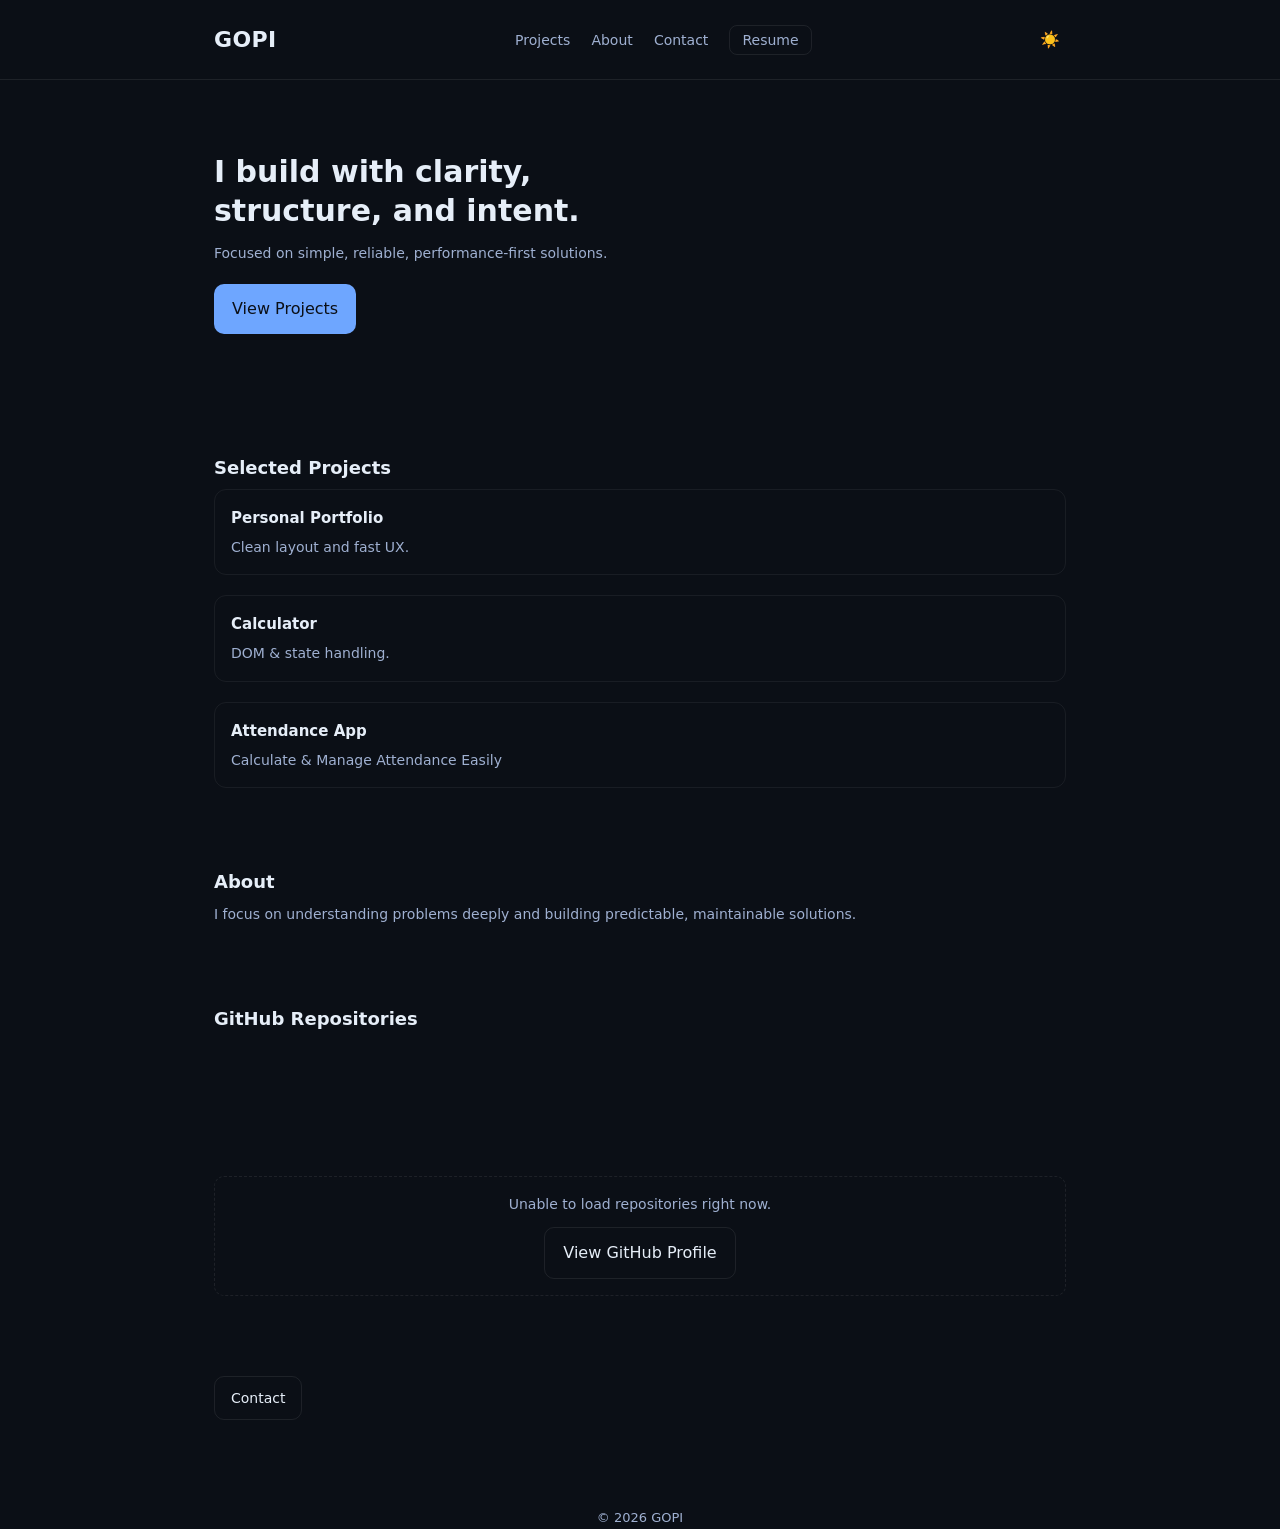
==== index.html @ 7508ec6d "Update download link for Attendance App" ====
<!DOCTYPE html>
<html lang="en">

<head>
  <meta charset="UTF-8" />
  <meta name="viewport" content="width=device-width, initial-scale=1.0" />

  <title>GOPI — Portfolio</title>

  <!-- SEO -->
  <meta name="description" content="Portfolio of GOPI — clean, structured web development and problem-solving." />
  <meta name="robots" content="index, follow" />

  <!-- CSS (non-blocking) -->
  <link rel="preload" href="style.css" as="style" onload="this.rel='stylesheet'">
  <noscript>
    <link rel="stylesheet" href="style.css">
  </noscript>
</head>

<body class="dark">

  <header class="site-header">
    <div class="container header-row">

      <div class="brand">
        <h1>GOPI</h1>
      </div>

      <!-- Desktop Nav -->
      <nav class="nav desktop-nav">
        <a href="#projects">Projects</a>
        <a href="#about">About</a>
        <a href="#contact">Contact</a>
        <a id="resumeDownload" href="resume.html" class="resume-link">Resume</a>
      </nav>

      <div class="header-actions">
        <!-- Desktop theme toggle -->
        <button id="themeToggle" class="icon-btn desktop-only" aria-label="Toggle theme">☀️</button>

        <!-- Mobile menu toggle -->
        <button id="menuToggle" class="icon-btn mobile-only" aria-label="Open menu" aria-expanded="false">
          ☰
        </button>
      </div>
    </div>
  </header>

  <!-- Mobile Menu -->
  <nav id="mobileMenu" class="mobile-menu" aria-hidden="true">
    <a href="#projects">Projects</a>
    <a href="#about">About</a>
    <a href="#contact">Contact</a>
    <a href="resume.html">Resume</a>
    <!-- Mobile theme toggle -->
    <button id="mobileThemeToggle" class="mobile-theme-toggle" aria-label="Toggle theme">Toggle Theme

    </button>
  </nav>


  <main class="container">

    <section class="hero">
      <h2>I build with clarity,<br>structure, and intent.</h2>
      <p class="hero-sub">Focused on simple, reliable, performance-first solutions.</p>
      <a class="btn" href="#projects">View Projects</a>
    </section>

    <section id="projects" class="section">
      <h3>Selected Projects</h3>

      <div class="project-list">

        <article class="project" tabindex="0" data-title="Personal Portfolio"
          data-desc="Minimalist portfolio with performance-first approach." data-tech="HTML, CSS, JavaScript"
          data-images='["images/portfolio01.png","images/portfolio02.png"]' data-live="https://ursgill.github.io/"
          data-repo="https://github.com/ursGill/ursGill.github.io">
          <h4>Personal Portfolio</h4>
          <p class="short">Clean layout and fast UX.</p>
        </article>

        <article class="project" tabindex="0" data-title="Calculator"
          data-desc="JavaScript calculator focused on logic clarity." data-tech="JavaScript"
          data-images='["images/calc01.png"]' data-live="https://ursgill.github.io/calc/"
          data-repo="https://github.com/ursGill/calc">
          <h4>Calculator</h4>
          <p class="short">DOM & state handling.</p>
        </article>

        <article class="project" tabindex="0" data-title="My App" data-desc="App for managing attendance" data-tech="Flutter"
          data-images='' data-live="" data-repo="https://github.com/ursGill/Attend_Cllg_android_app"
          data-download="https://github.com/ursGill/Attend_Cllg_android_app/releases/download/v1.1.0/cllg_attend.v0.1.apk">
          <h4>Attendance App</h4>
          <p class="short">Calculate & Manage Attendance Easily</p>
        </article>

      </div>
    </section>

    <section id="about" class="section">
      <h3>About</h3>
      <p>I focus on understanding problems deeply and building predictable, maintainable solutions.</p>
    </section>

    <section id="repos" class="section muted">
      <h3>GitHub Repositories</h3>
      <div id="reposList" class="repo-grid"></div>
      <div id="reposFallback" class="repos-fallback" hidden>
        <p>Unable to load repositories right now.</p>
        <a href="https://github.com/ursGill" target="_blank" rel="noopener" class="btn outline">
          View GitHub Profile
        </a>
      </div>

    </section>

    <section id="contact" class="section">
      <!-- <h3>Contact</h3> -->
      <a class="btn secondary" href="mailto:gopi@gmail.com">
        Contact
      </a>


    </section>

  </main>

  <footer class="site-footer">
    © <span id="yr"></span> GOPI
  </footer>

  <!-- MODAL -->
  <div id="projectModal" class="modal" aria-hidden="true">
    <div class="modal-overlay" data-close></div>
    <div class="modal-panel">
      <button class="modal-close" data-close>  ✕
</button>
      <div class="modal-content">
        <div class="modal-left">
          <img id="modalImage" alt="" />
          <div class="modal-image-controls">
            <button id="prevImage">◀</button>
            <button id="nextImage">▶</button>
          </div>
        </div>
        <div class="modal-right">
          <h3 id="modalTitle"></h3>
          <p id="modalDesc"></p>
          <p><strong>Tech:</strong> <span id="modalTech"></span></p>


          <a id="modalLive" class="btn" target="_blank">Live</a>
          <a id="modalRepo" class="btn outline" target="_blank">Repo</a>
          <a id="modalDownload" class="btn" target="_blank" rel="noopener">
            App
          </a>

        </div>
      </div>
    </div>
  </div>

  <script src="script.js" defer></script>
</body>

</html>
---- style.css ----
/* ==========================
   Theme Variables
========================== */

:root {
  --bg: #0b0f16;
  --surface: #0f1720;
  --text: #e6eef8;
  --muted: #9fb0d1;
  --accent: #6ea6ff;
  --border: rgba(255,255,255,0.08);
}

/* Light theme */
body.light {
  --bg: #f7f8fb;
  --surface: #ffffff;
  --text: #1c2430;
  --muted: #5f6b7a;
  --accent: #2b6ef6;
}

/* ==========================
   Base Reset
========================== */

* {
  box-sizing: border-box;
  margin: 0;
  padding: 0;
}

html {
  font-size: 15px; /* mobile base */
}

@media (min-width: 768px) {
  html {
    font-size: 16px;
  }
}

body {
  background: var(--bg);
  color: var(--text);
  font-family: system-ui, -apple-system, BlinkMacSystemFont, sans-serif;
  line-height: 1.6;
  -webkit-text-size-adjust: 100%;
}

/* ==========================
   Layout
========================== */

.container {
  max-width: 900px;
  margin: 0 auto;
  padding: 24px;
}

/* ==========================
   Header
========================== */

.site-header {
  position: sticky;
  top: 0;
  z-index: 100;
  background: var(--bg);
  border-bottom: 1px solid var(--border);
}

.header-row {
  display: flex;
  align-items: center;
  justify-content: space-between;
  min-height: 56px;
}

.brand h1 {
  font-size: 21px;
  font-weight: 600;
  letter-spacing: 0.4px;
  line-height: 1;
}

@media (min-width: 768px) {
  .brand h1 {
    font-size: 22px;
  }
}

/* Navigation (desktop) */
.desktop-nav a {
  color: var(--muted);
  text-decoration: none;
  margin-left: 16px;
  font-size: 14px;
}

.desktop-nav a:hover {
  color: var(--text);
}

/* Header actions */
.header-actions {
  display: flex;
  align-items: center;
  gap: 10px;
}

.icon-btn {
  background: transparent;
  border: 0;
  color: var(--text);
  font-size: 16px;
  padding: 6px;
  cursor: pointer;
}

/* ==========================
   Hero
========================== */

.hero {
  padding: 48px 0 40px;
  max-width: 700px;
}

.hero h2 {
  font-size: clamp(22px, 5vw, 30px);
  line-height: 1.3;
  margin-bottom: 12px;
}

.hero-sub {
  font-size: 14px;
  color: var(--muted);
  margin-bottom: 20px;
}

/* ==========================
   Buttons
========================== */

.btn {
  display: inline-block;
  background: var(--accent);
  color: #0b0f16;
  padding: 12px 18px;
  border-radius: 10px;
  text-decoration: none;
  font-weight: 500;
}

.btn.outline {
  background: transparent;
  color: var(--text);
  border: 1px solid var(--border);
}

/* ==========================
   Sections
========================== */

.section {
  margin-top: 56px;
}

@media (min-width: 768px) {
  .section {
    margin-top: 80px;
  }
}

.section-header h3,
.section > h3 {
  font-size: 18px;
  margin-bottom: 6px;
}

.section-sub {
  font-size: 14px;
  color: var(--muted);
}

/* ==========================
   Projects
========================== */

.project-list {
  display: grid;
  gap: 20px;
}

.project {
  border: 1px solid var(--border);
  border-color: rgba(255,255,255,0.06);
  padding: 16px;
  border-radius: 12px;
  cursor: pointer;
}

.project h4 {
  font-size: 15px;
  margin-bottom: 6px;
}

.project .short {
  font-size: 14px;
  color: var(--muted);
}

.project:focus {
  outline: 2px solid var(--accent);
}

/* ==========================
   About
========================== */

#about p {
  font-size: 14px;
  color: var(--muted);
  max-width: 680px;
}

/* ==========================
   Repositories
========================== */

.repo-grid {
  display: grid;
  gap: 16px;
  min-height: 120px;
}

.repo-card {
  border: 1px solid var(--border);
  padding: 14px;
  border-radius: 10px;
}

.repo-card p {
  font-size: 14px;
  color: var(--muted);
}

/* ==========================
   Footer
========================== */

.site-footer {
  text-align: center;
  margin-top: 64px;
  font-size: 13px;
  color: var(--muted);
}

/* ==========================
   Modal
========================== */

.modal {
  position: fixed;
  inset: 0;
  display: none;
  align-items: center;
  justify-content: center;
  z-index: 200;
}

.modal[aria-hidden="false"] {
  display: flex;
}

.modal-panel {
  background: var(--surface);
  padding: 20px;
  border-radius: 14px;
  max-width: 900px;
  width: 95%;
}

.modal-left img {
  max-width: 100%;
}

.modal-actions {
  display: flex;
  gap: 10px;
  flex-wrap: wrap;
}

.modal-actions .btn {
  font-size: 14px;
  padding: 10px 16px;
  border-radius: 10px;
  line-height: 1;
  display: inline-flex;
  align-items: center;
  justify-content: center;
  min-height: 40px; /* ensures equal height */
}

/* ==========================
   Modal Close Button
========================== */

.modal-close {
  position: absolute;
  top: 180px;
  right: 16px;
  background: transparent;
  border: 0;
  font-size: 20px;
  color: var(--muted);
  cursor: pointer;
  line-height: 1;
  padding: 6px;
  border-radius: 8px;
}

.modal-close:hover {
  color: var(--text);
  background: rgba(255,255,255,0.06);
}

body.light .modal-close:hover {
  background: rgba(0,0,0,0.06);
}


/* ==========================
   Resume Link
========================== */

.resume-link {
  margin-left: 16px;
  padding: 6px 12px;
  border: 1px solid var(--border);
  border-radius: 8px;
  font-size: 13px;
}

.resume-link:hover {
  color: var(--text);
  border-color: var(--accent);
}

/* ==========================
   Mobile Navigation
========================== */

.mobile-only {
  display: none;
}

.desktop-only {
  display: inline-block;
}

.mobile-menu {
  display: none;
  flex-direction: column;
  gap: 14px;
  padding: 20px;
  background: var(--surface);
  border-bottom: 1px solid var(--border);
}

.mobile-menu a {
  font-size: 15px;
  color: var(--text);
  text-decoration: none;
}

/* Mobile theme toggle */
.mobile-theme-toggle {
  margin-top: 10px;
  padding: 10px 12px;
  border: 1px solid var(--border);
  border-radius: 8px;
  background: transparent;
  color: var(--text);
  font-size: 14px;
  cursor: pointer;
}

/* ==========================
   Mobile Adjustments
========================== */

@media (max-width: 720px) {

  .desktop-nav {
    display: none;
  }

  .mobile-only {
    display: inline-block;
  }

  .desktop-only {
    display: none;
  }

  .mobile-menu[aria-hidden="false"] {
    display: flex;
  }

  .site-header {
    padding: 6px 0;
  }

  .brand h1 {
    font-size: 16px;
  }

  .hero {
    padding: 44px 0 36px;
  }
}

.repos-fallback {
  margin-top: 16px;
  padding: 16px;
  border: 1px dashed var(--border);
  border-radius: 10px;
  text-align: center;
}

.repos-fallback p {
  font-size: 14px;
  color: var(--muted);
  margin-bottom: 12px;
}
.btn.secondary {
  background: transparent;
  color: var(--text);
  border: 1px solid var(--border);
  padding: 10px 16px;     /* slightly bigger */
  font-size: 14px;        /* more presence */
  border-radius: 10px;
  font-weight: 500;
}

.btn.secondary:hover {
  border-color: var(--accent);
  color: var(--text);
}
---- style.css ----
/* ==========================
   Theme Variables
========================== */

:root {
  --bg: #0b0f16;
  --surface: #0f1720;
  --text: #e6eef8;
  --muted: #9fb0d1;
  --accent: #6ea6ff;
  --border: rgba(255,255,255,0.08);
}

/* Light theme */
body.light {
  --bg: #f7f8fb;
  --surface: #ffffff;
  --text: #1c2430;
  --muted: #5f6b7a;
  --accent: #2b6ef6;
}

/* ==========================
   Base Reset
========================== */

* {
  box-sizing: border-box;
  margin: 0;
  padding: 0;
}

html {
  font-size: 15px; /* mobile base */
}

@media (min-width: 768px) {
  html {
    font-size: 16px;
  }
}

body {
  background: var(--bg);
  color: var(--text);
  font-family: system-ui, -apple-system, BlinkMacSystemFont, sans-serif;
  line-height: 1.6;
  -webkit-text-size-adjust: 100%;
}

/* ==========================
   Layout
========================== */

.container {
  max-width: 900px;
  margin: 0 auto;
  padding: 24px;
}

/* ==========================
   Header
========================== */

.site-header {
  position: sticky;
  top: 0;
  z-index: 100;
  background: var(--bg);
  border-bottom: 1px solid var(--border);
}

.header-row {
  display: flex;
  align-items: center;
  justify-content: space-between;
  min-height: 56px;
}

.brand h1 {
  font-size: 21px;
  font-weight: 600;
  letter-spacing: 0.4px;
  line-height: 1;
}

@media (min-width: 768px) {
  .brand h1 {
    font-size: 22px;
  }
}

/* Navigation (desktop) */
.desktop-nav a {
  color: var(--muted);
  text-decoration: none;
  margin-left: 16px;
  font-size: 14px;
}

.desktop-nav a:hover {
  color: var(--text);
}

/* Header actions */
.header-actions {
  display: flex;
  align-items: center;
  gap: 10px;
}

.icon-btn {
  background: transparent;
  border: 0;
  color: var(--text);
  font-size: 16px;
  padding: 6px;
  cursor: pointer;
}

/* ==========================
   Hero
========================== */

.hero {
  padding: 48px 0 40px;
  max-width: 700px;
}

.hero h2 {
  font-size: clamp(22px, 5vw, 30px);
  line-height: 1.3;
  margin-bottom: 12px;
}

.hero-sub {
  font-size: 14px;
  color: var(--muted);
  margin-bottom: 20px;
}

/* ==========================
   Buttons
========================== */

.btn {
  display: inline-block;
  background: var(--accent);
  color: #0b0f16;
  padding: 12px 18px;
  border-radius: 10px;
  text-decoration: none;
  font-weight: 500;
}

.btn.outline {
  background: transparent;
  color: var(--text);
  border: 1px solid var(--border);
}

/* ==========================
   Sections
========================== */

.section {
  margin-top: 56px;
}

@media (min-width: 768px) {
  .section {
    margin-top: 80px;
  }
}

.section-header h3,
.section > h3 {
  font-size: 18px;
  margin-bottom: 6px;
}

.section-sub {
  font-size: 14px;
  color: var(--muted);
}

/* ==========================
   Projects
========================== */

.project-list {
  display: grid;
  gap: 20px;
}

.project {
  border: 1px solid var(--border);
  border-color: rgba(255,255,255,0.06);
  padding: 16px;
  border-radius: 12px;
  cursor: pointer;
}

.project h4 {
  font-size: 15px;
  margin-bottom: 6px;
}

.project .short {
  font-size: 14px;
  color: var(--muted);
}

.project:focus {
  outline: 2px solid var(--accent);
}

/* ==========================
   About
========================== */

#about p {
  font-size: 14px;
  color: var(--muted);
  max-width: 680px;
}

/* ==========================
   Repositories
========================== */

.repo-grid {
  display: grid;
  gap: 16px;
  min-height: 120px;
}

.repo-card {
  border: 1px solid var(--border);
  padding: 14px;
  border-radius: 10px;
}

.repo-card p {
  font-size: 14px;
  color: var(--muted);
}

/* ==========================
   Footer
========================== */

.site-footer {
  text-align: center;
  margin-top: 64px;
  font-size: 13px;
  color: var(--muted);
}

/* ==========================
   Modal
========================== */

.modal {
  position: fixed;
  inset: 0;
  display: none;
  align-items: center;
  justify-content: center;
  z-index: 200;
}

.modal[aria-hidden="false"] {
  display: flex;
}

.modal-panel {
  background: var(--surface);
  padding: 20px;
  border-radius: 14px;
  max-width: 900px;
  width: 95%;
}

.modal-left img {
  max-width: 100%;
}

.modal-actions {
  display: flex;
  gap: 10px;
  flex-wrap: wrap;
}

.modal-actions .btn {
  font-size: 14px;
  padding: 10px 16px;
  border-radius: 10px;
  line-height: 1;
  display: inline-flex;
  align-items: center;
  justify-content: center;
  min-height: 40px; /* ensures equal height */
}

/* ==========================
   Modal Close Button
========================== */

.modal-close {
  position: absolute;
  top: 180px;
  right: 16px;
  background: transparent;
  border: 0;
  font-size: 20px;
  color: var(--muted);
  cursor: pointer;
  line-height: 1;
  padding: 6px;
  border-radius: 8px;
}

.modal-close:hover {
  color: var(--text);
  background: rgba(255,255,255,0.06);
}

body.light .modal-close:hover {
  background: rgba(0,0,0,0.06);
}


/* ==========================
   Resume Link
========================== */

.resume-link {
  margin-left: 16px;
  padding: 6px 12px;
  border: 1px solid var(--border);
  border-radius: 8px;
  font-size: 13px;
}

.resume-link:hover {
  color: var(--text);
  border-color: var(--accent);
}

/* ==========================
   Mobile Navigation
========================== */

.mobile-only {
  display: none;
}

.desktop-only {
  display: inline-block;
}

.mobile-menu {
  display: none;
  flex-direction: column;
  gap: 14px;
  padding: 20px;
  background: var(--surface);
  border-bottom: 1px solid var(--border);
}

.mobile-menu a {
  font-size: 15px;
  color: var(--text);
  text-decoration: none;
}

/* Mobile theme toggle */
.mobile-theme-toggle {
  margin-top: 10px;
  padding: 10px 12px;
  border: 1px solid var(--border);
  border-radius: 8px;
  background: transparent;
  color: var(--text);
  font-size: 14px;
  cursor: pointer;
}

/* ==========================
   Mobile Adjustments
========================== */

@media (max-width: 720px) {

  .desktop-nav {
    display: none;
  }

  .mobile-only {
    display: inline-block;
  }

  .desktop-only {
    display: none;
  }

  .mobile-menu[aria-hidden="false"] {
    display: flex;
  }

  .site-header {
    padding: 6px 0;
  }

  .brand h1 {
    font-size: 16px;
  }

  .hero {
    padding: 44px 0 36px;
  }
}

.repos-fallback {
  margin-top: 16px;
  padding: 16px;
  border: 1px dashed var(--border);
  border-radius: 10px;
  text-align: center;
}

.repos-fallback p {
  font-size: 14px;
  color: var(--muted);
  margin-bottom: 12px;
}
.btn.secondary {
  background: transparent;
  color: var(--text);
  border: 1px solid var(--border);
  padding: 10px 16px;     /* slightly bigger */
  font-size: 14px;        /* more presence */
  border-radius: 10px;
  font-weight: 500;
}

.btn.secondary:hover {
  border-color: var(--accent);
  color: var(--text);
}
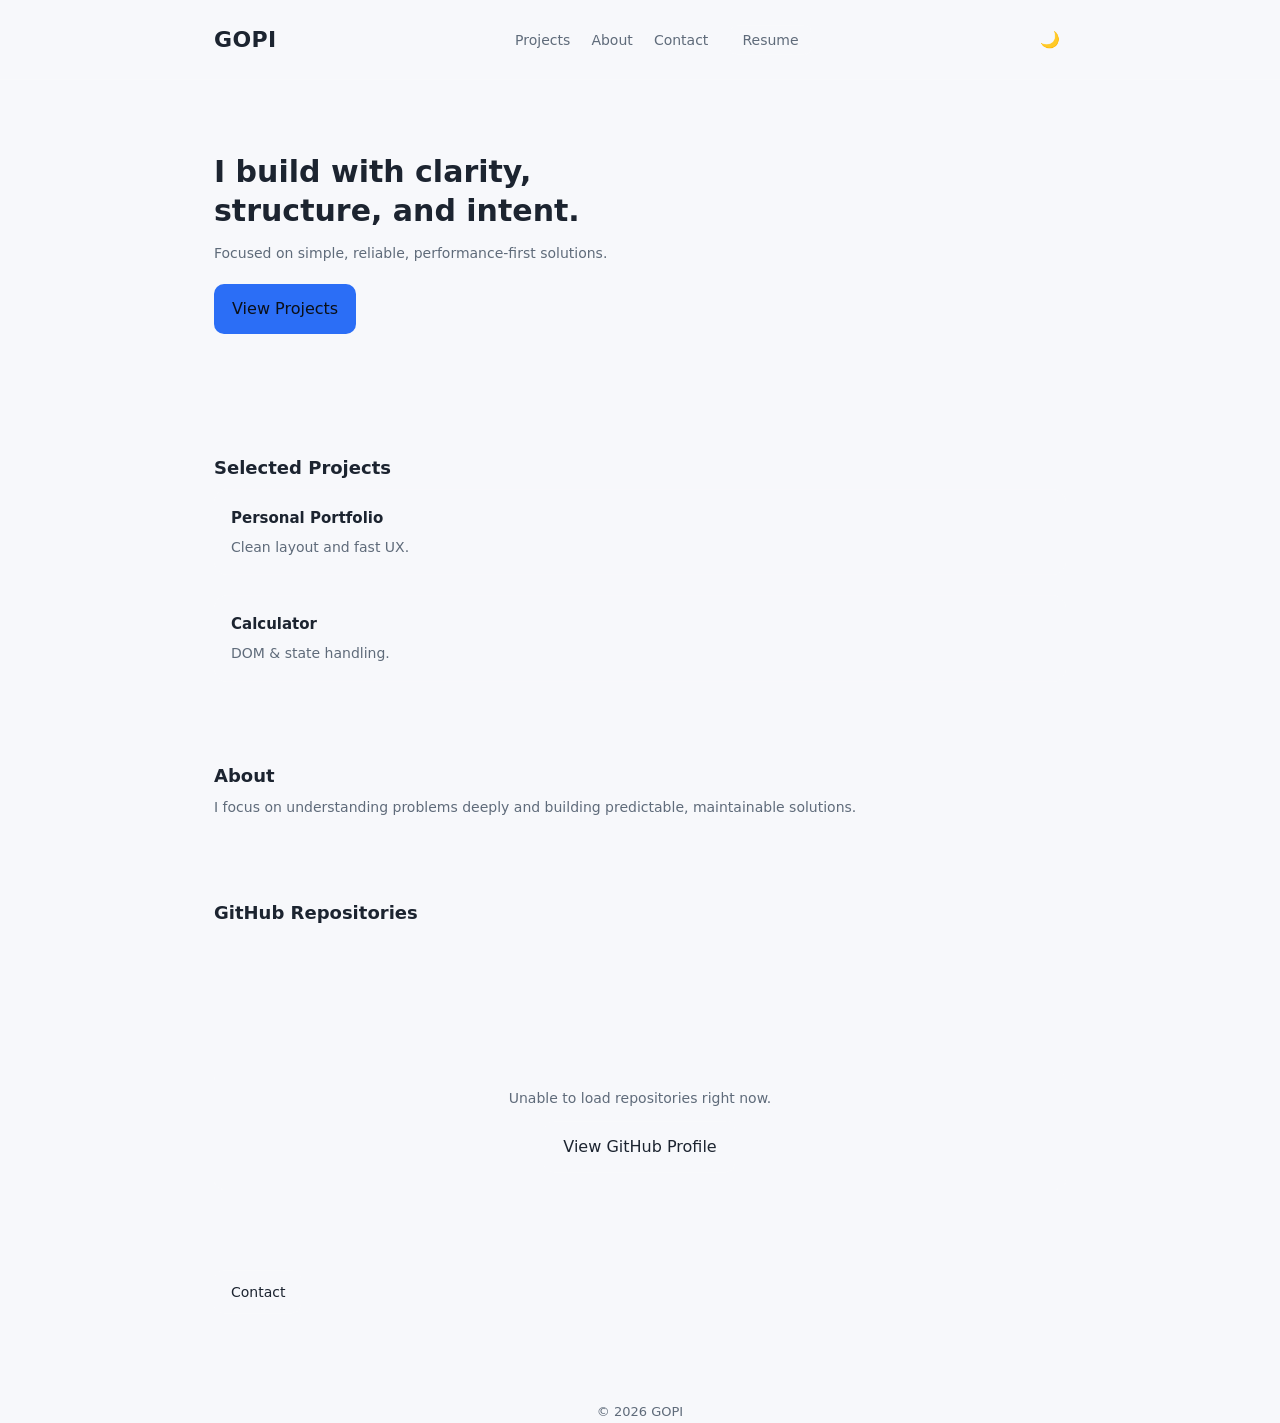
==== commit b765666c: "attendance app update pending" ====
--- a/index.html
+++ b/index.html
@@ -9,6 +9,8 @@
 
   <!-- SEO -->
   <meta name="description" content="Portfolio of GOPI — clean, structured web development and problem-solving." />
+
+  <meta name="keywords" content="cllg Attendance App download,Portfolio,Gopi">
   <meta name="robots" content="index, follow" />
 
   <!-- CSS (non-blocking) -->
@@ -89,12 +91,12 @@
           <p class="short">DOM & state handling.</p>
         </article>
 
-        <article class="project" tabindex="0" data-title="My App" data-desc="App for managing attendance" data-tech="Flutter"
+        <!-- <article class="project" tabindex="0" data-title="My App" data-desc="App for managing attendance" data-tech="Flutter"
           data-images='' data-live="" data-repo="https://github.com/ursGill/Attend_Cllg_android_app"
-          data-download="https://github.com/ursGill/Attend_Cllg_android_app/releases/download/v1.1.0/cllg_attend.v0.1.apk">
+          data-download="https://github.com/ursGill/Attend_Cllg_android_app/releases/download/v1.1.1/attend_cllgv.1.1.1.apk">
           <h4>Attendance App</h4>
           <p class="short">Calculate & Manage Attendance Easily</p>
-        </article>
+        </article> -->
 
       </div>
     </section>
@@ -118,7 +120,7 @@
 
     <section id="contact" class="section">
       <!-- <h3>Contact</h3> -->
-      <a class="btn secondary" href="mailto:gopi@gmail.com">
+      <a class="btn secondary" href="mailto:gillgopi7777@gmail.com">
         Contact
       </a>
 
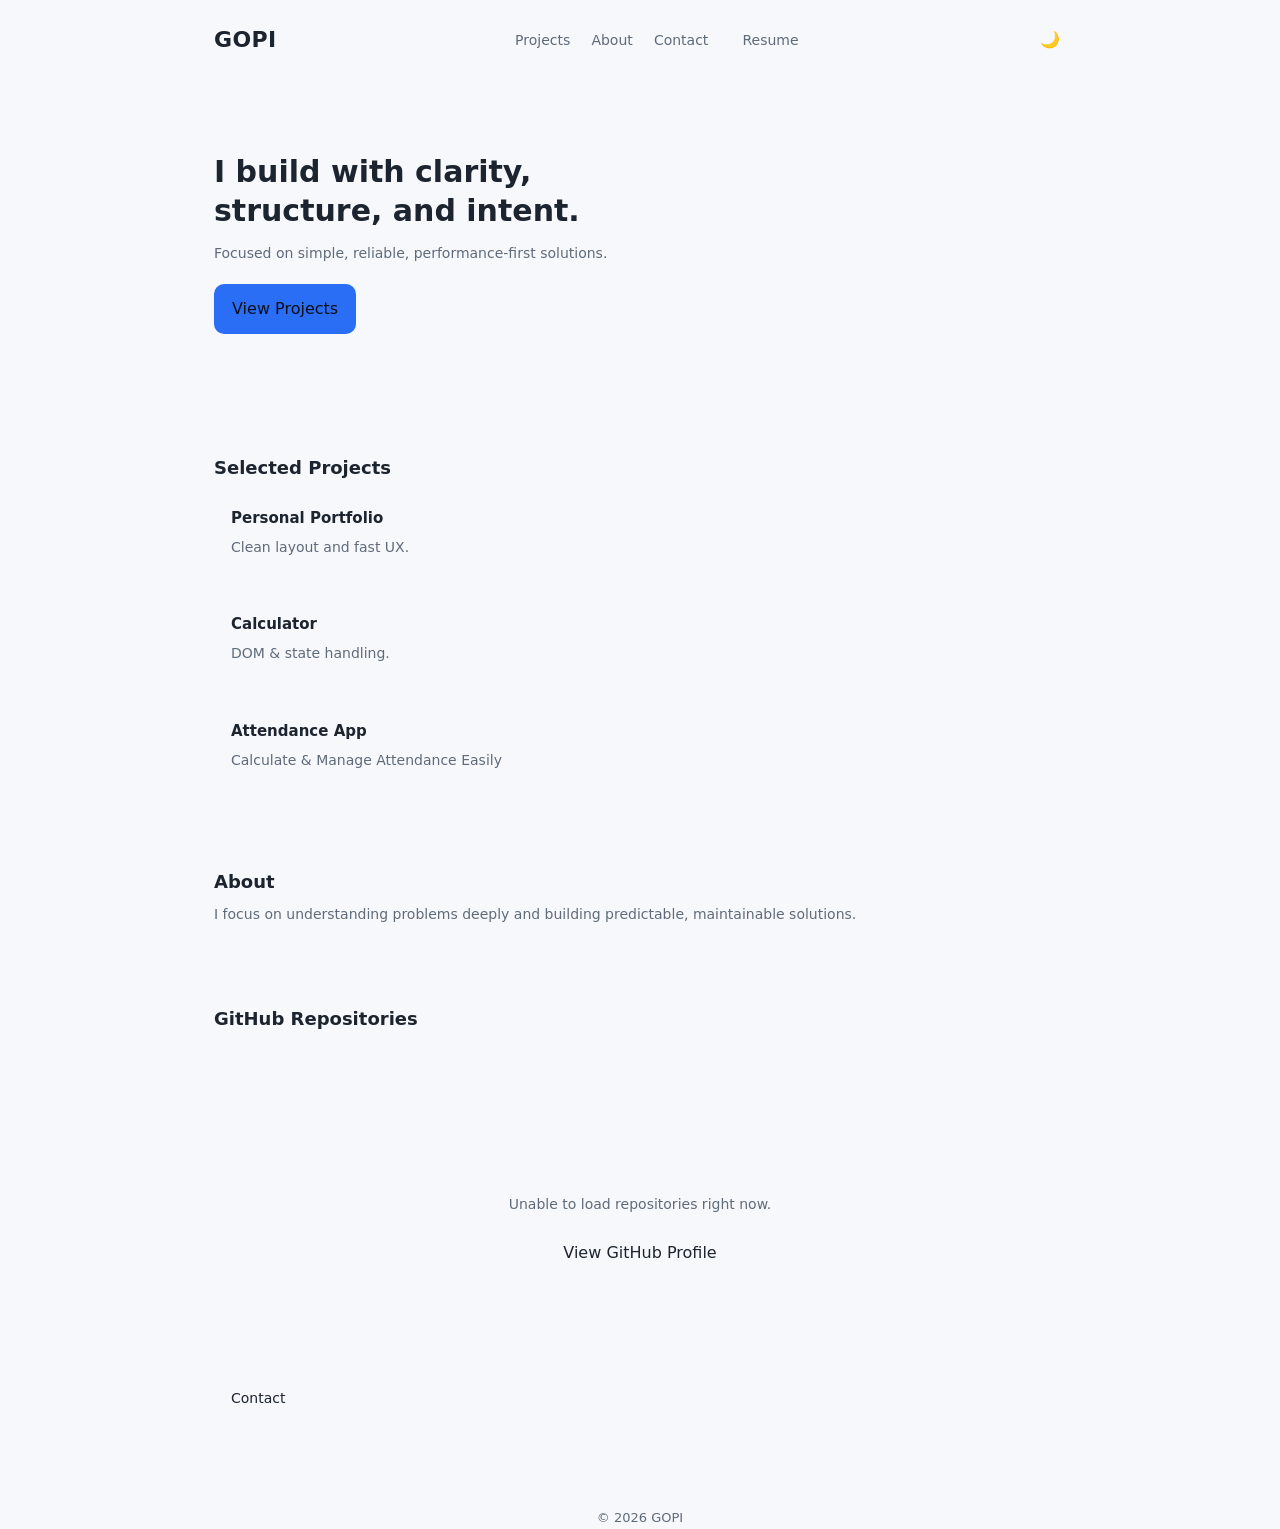
==== commit 376e3e07: "Remove commented Attendance App section Removed commented-out Attendance App article from index.html" ====
--- a/index.html
+++ b/index.html
@@ -91,12 +91,12 @@
           <p class="short">DOM & state handling.</p>
         </article>
 
-        <!-- <article class="project" tabindex="0" data-title="My App" data-desc="App for managing attendance" data-tech="Flutter"
+        <article class="project" tabindex="0" data-title="My App" data-desc="App for managing attendance" data-tech="Flutter"
           data-images='' data-live="" data-repo="https://github.com/ursGill/Attend_Cllg_android_app"
           data-download="https://github.com/ursGill/Attend_Cllg_android_app/releases/download/v1.1.1/attend_cllgv.1.1.1.apk">
           <h4>Attendance App</h4>
           <p class="short">Calculate & Manage Attendance Easily</p>
-        </article> -->
+        </article> 
 
       </div>
     </section>
